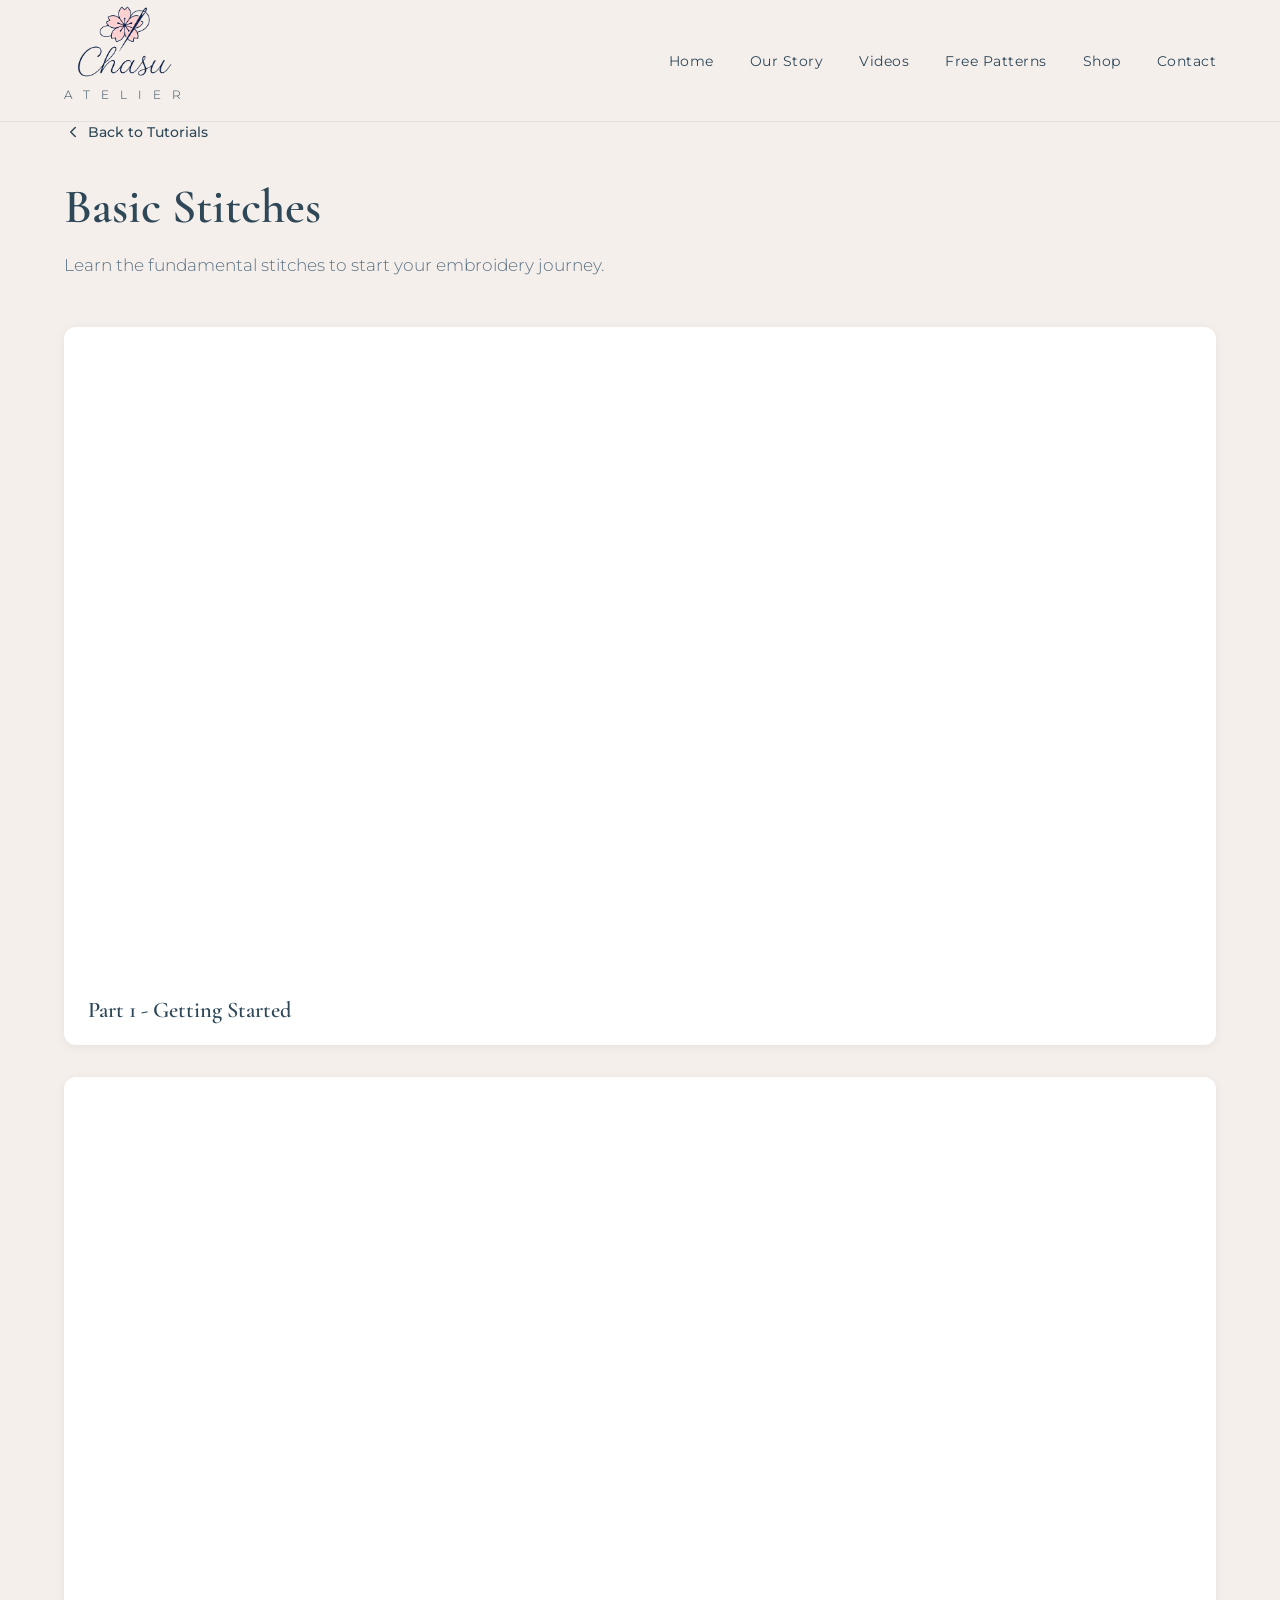
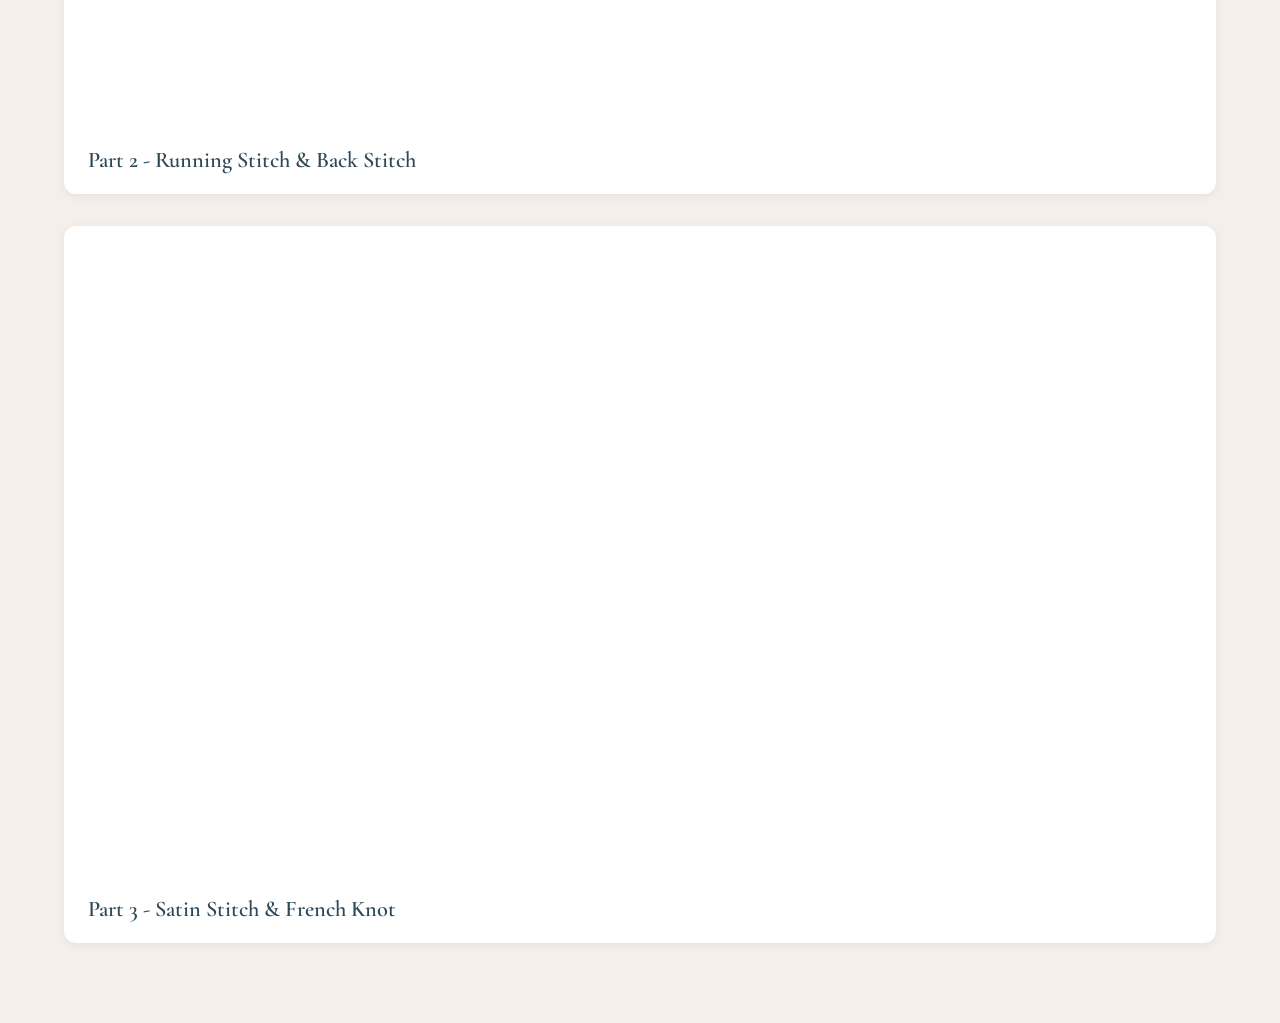
==== tutorials/basic-stitches.html @ eb090775 "Adding new images" ====
<!DOCTYPE html>
<html lang="en">
<head>
    <meta charset="UTF-8">
    <meta name="viewport" content="width=device-width, initial-scale=1.0">
    <title>Basic Stitches | Chasu Atelier</title>
    <link rel="preconnect" href="https://fonts.googleapis.com">
    <link rel="preconnect" href="https://fonts.gstatic.com" crossorigin>
    <link href="https://fonts.googleapis.com/css2?family=Cormorant+Garamond:ital,wght@0,400;0,600;1,400&family=Montserrat:wght@300;400;500;600&display=swap" rel="stylesheet">
    <link rel="stylesheet" href="../styles.css">
    <link rel="stylesheet" href="../tutorials.css">
</head>
<body>
    <!-- Header -->
    <header class="header">
        <div class="container">
            <a href="../index.html" class="logo">
                <img src="../assets/logo.png" alt="Chasu Atelier Logo" class="logo-img">
                <span class="logo-text">A T E L I E R</span>
            </a>
            <nav class="nav" aria-label="Main navigation">
                <button class="nav-toggle" aria-label="Open menu" aria-expanded="false">
                    <span class="hamburger"></span>
                </button>
                <ul class="nav-list">
                    <li><a href="../index.html#home">Home</a></li>
                    <li><a href="../index.html#story">Our Story</a></li>
                    <li><a href="../index.html#videos">Videos</a></li>
                    <li><a href="../index.html#patterns">Free Patterns</a></li>
                    <li><a href="../index.html#shop">Shop</a></li>
                    <li><a href="../index.html#contact">Contact</a></li>
                </ul>
            </nav>
        </div>
    </header>

    <!-- Tutorial Content -->
    <section class="tutorial-page">
        <div class="container">
            <a href="../index.html#videos" class="back-link">
                <svg xmlns="http://www.w3.org/2000/svg" width="18" height="18" viewBox="0 0 24 24" fill="none" stroke="currentColor" stroke-width="2" stroke-linecap="round" stroke-linejoin="round"><polyline points="15 18 9 12 15 6"/></svg>
                Back to Tutorials
            </a>
            <div class="tutorial-header">
                <h1>Basic Stitches</h1>
                <p>Learn the fundamental stitches to start your embroidery journey.</p>
            </div>
            <div class="tutorial-videos">
                <div class="tutorial-video-card">
                    <div class="video-wrapper">
                        <!-- Replace VIDEO_ID with your YouTube video ID -->
                        <iframe src="https://www.youtube.com/embed/VIDEO_ID_1" title="Basic Stitches - Part 1" frameborder="0" allow="accelerometer; autoplay; clipboard-write; encrypted-media; gyroscope; picture-in-picture" allowfullscreen></iframe>
                    </div>
                    <h3>Part 1 - Getting Started</h3>
                </div>
                <div class="tutorial-video-card">
                    <div class="video-wrapper">
                        <iframe src="https://www.youtube.com/embed/VIDEO_ID_2" title="Basic Stitches - Part 2" frameborder="0" allow="accelerometer; autoplay; clipboard-write; encrypted-media; gyroscope; picture-in-picture" allowfullscreen></iframe>
                    </div>
                    <h3>Part 2 - Running Stitch & Back Stitch</h3>
                </div>
                <div class="tutorial-video-card">
                    <div class="video-wrapper">
                        <iframe src="https://www.youtube.com/embed/VIDEO_ID_3" title="Basic Stitches - Part 3" frameborder="0" allow="accelerometer; autoplay; clipboard-write; encrypted-media; gyroscope; picture-in-picture" allowfullscreen></iframe>
                    </div>
                    <h3>Part 3 - Satin Stitch & French Knot</h3>
                </div>
            </div>
        </div>
    </section>

    <script src="../script.js"></script>
</body>
</html>
---- styles.css ----
/* ===== CSS Variables - Paleta Chasu Atelier ===== */
:root {
    --navy: #2F4858;
    --pale-pink: #FFE1E6;
    --azalea: #F7C9D4;
    --sky-blue: #C8D9E6;
    --beige: #F5EFEB;
    --white: #FFFFFF;
    --text-dark: #2F4858;
    --text-light: #5a7184;
    --font-heading: 'Cormorant Garamond', serif;
    --font-body: 'Montserrat', sans-serif;
    --shadow-sm: 0 2px 8px rgba(47, 72, 88, 0.08);
    --shadow-md: 0 4px 16px rgba(47, 72, 88, 0.12);
    --shadow-lg: 0 8px 32px rgba(47, 72, 88, 0.16);
    --radius: 12px;
    --transition: all 0.3s ease;
}

/* ===== Reset & Base ===== */
*,
*::before,
*::after {
    margin: 0;
    padding: 0;
    box-sizing: border-box;
}

html {
    scroll-behavior: smooth;
}

body {
    font-family: var(--font-body);
    font-weight: 300;
    color: var(--text-dark);
    background-color: var(--beige);
    line-height: 1.7;
    overflow-x: hidden;
}

img {
    max-width: 100%;
    height: auto;
    display: block;
}

a {
    text-decoration: none;
    color: inherit;
    transition: var(--transition);
}

ul {
    list-style: none;
}

.container {
    max-width: 1200px;
    margin: 0 auto;
    padding: 0 24px;
}

.sr-only {
    position: absolute;
    width: 1px;
    height: 1px;
    padding: 0;
    margin: -1px;
    overflow: hidden;
    clip: rect(0, 0, 0, 0);
    white-space: nowrap;
    border: 0;
}

/* ===== Typography ===== */
h1, h2, h3, h4 {
    font-family: var(--font-heading);
    font-weight: 600;
    color: var(--navy);
    line-height: 1.3;
}

h1 {
    font-size: clamp(2.5rem, 5vw, 4rem);
}

h2 {
    font-size: clamp(2rem, 4vw, 3rem);
}

h3 {
    font-size: 1.4rem;
}

h4 {
    font-size: 1.1rem;
    font-family: var(--font-body);
    font-weight: 500;
}

/* ===== Buttons ===== */
.btn {
    display: inline-flex;
    align-items: center;
    gap: 8px;
    padding: 14px 32px;
    border-radius: 50px;
    font-family: var(--font-body);
    font-size: 0.9rem;
    font-weight: 500;
    letter-spacing: 0.5px;
    cursor: pointer;
    transition: var(--transition);
    border: none;
}

.btn-primary {
    background-color: var(--navy);
    color: var(--white);
}

.btn-primary:hover {
    background-color: #1e3344;
    transform: translateY(-2px);
    box-shadow: var(--shadow-md);
}

.btn-secondary {
    background-color: transparent;
    color: var(--navy);
    border: 2px solid var(--navy);
}

.btn-secondary:hover {
    background-color: var(--navy);
    color: var(--white);
    transform: translateY(-2px);
}

.btn-download {
    background-color: var(--azalea);
    color: var(--navy);
    padding: 10px 24px;
    font-size: 0.85rem;
}

.btn-download:hover {
    background-color: var(--navy);
    color: var(--white);
    transform: translateY(-2px);
    box-shadow: var(--shadow-sm);
}

.btn-download svg {
    stroke: currentColor;
}

/* ===== Header ===== */
.header {
    position: fixed;
    top: 0;
    left: 0;
    right: 0;
    z-index: 1000;
    background-color: rgba(245, 239, 235, 0.95);
    backdrop-filter: blur(10px);
    border-bottom: 1px solid rgba(47, 72, 88, 0.08);
    padding: 16px 0;
}

.header .container {
    display: flex;
    align-items: center;
    justify-content: space-between;
}

.logo-img {
    height: 80px;
    width: auto;
    margin: -10px 0 -5px;
    object-fit: contain;
}

.logo {
    display: flex;
    flex-direction: column;
    align-items: center;
    text-decoration: none;
}

.logo-text {
    font-family: var(--font-body);
    font-size: 0.75rem;
    font-weight: 300;
    letter-spacing: 4px;
    color: var(--navy);
    margin-top: 4px;
}

.nav-list {
    display: flex;
    gap: 36px;
}

.nav-list a {
    font-size: 0.9rem;
    font-weight: 400;
    letter-spacing: 0.5px;
    color: var(--text-dark);
    position: relative;
}

.nav-list a::after {
    content: '';
    position: absolute;
    bottom: -4px;
    left: 0;
    width: 0;
    height: 2px;
    background-color: var(--azalea);
    transition: var(--transition);
}

.nav-list a:hover::after {
    width: 100%;
}

.nav-toggle {
    display: none;
    background: none;
    border: none;
    cursor: pointer;
    padding: 8px;
}

.hamburger,
.hamburger::before,
.hamburger::after {
    display: block;
    width: 24px;
    height: 2px;
    background-color: var(--navy);
    transition: var(--transition);
}

.hamburger {
    position: relative;
}

.hamburger::before,
.hamburger::after {
    content: '';
    position: absolute;
    left: 0;
}

.hamburger::before {
    top: -7px;
}

.hamburger::after {
    top: 7px;
}

/* ===== Hero ===== */
.hero {
    min-height: 100vh;
    display: flex;
    align-items: center;
    justify-content: center;
    text-align: center;
    padding: 120px 24px 80px;
    background: linear-gradient(135deg, var(--beige) 0%, var(--pale-pink) 50%, var(--sky-blue) 100%);
    position: relative;
    overflow: hidden;
}

.hero::before {
    content: '';
    position: absolute;
    top: -50%;
    right: -20%;
    width: 600px;
    height: 600px;
    border-radius: 50%;
    background: radial-gradient(circle, var(--azalea) 0%, transparent 70%);
    opacity: 0.4;
}

.hero::after {
    content: '';
    position: absolute;
    bottom: -30%;
    left: -10%;
    width: 400px;
    height: 400px;
    border-radius: 50%;
    background: radial-gradient(circle, var(--sky-blue) 0%, transparent 70%);
    opacity: 0.5;
}

.hero-content {
    position: relative;
    z-index: 1;
    max-width: 700px;
}

.hero-content h1 {
    margin-bottom: 24px;
}

.hero-content h1 em {
    font-style: italic;
    color: var(--navy);
    opacity: 0.8;
}

.hero-content p {
    font-size: 1.15rem;
    color: var(--text-light);
    margin-bottom: 40px;
    max-width: 550px;
    margin-left: auto;
    margin-right: auto;
}

.hero-buttons {
    display: flex;
    gap: 16px;
    justify-content: center;
    flex-wrap: wrap;
}

/* ===== Sections ===== */
.section {
    padding: 100px 0;
}

.section-header {
    text-align: center;
    margin-bottom: 60px;
}

.section-header p {
    color: var(--text-light);
    font-size: 1.05rem;
    margin-top: 12px;
}

/* ===== Gallery Carousel ===== */
.gallery-section {
    background-color: var(--beige);
}

.carousel {
    position: relative;
    display: flex;
    align-items: center;
    gap: 16px;
}

.carousel-track-container {
    overflow: hidden;
    border-radius: var(--radius);
    flex: 1;
}

.carousel-track {
    display: flex;
    transition: transform 0.5s ease;
}

.carousel-slide {
    min-width: 100%;
    padding: 0 8px;
}

.carousel-slide img {
    width: 100%;
    height: 550px;
    object-fit: cover;
    border-radius: var(--radius);
    box-shadow: var(--shadow-md);
}

.carousel-btn {
    background-color: var(--white);
    border: none;
    width: 48px;
    height: 48px;
    border-radius: 50%;
    display: flex;
    align-items: center;
    justify-content: center;
    cursor: pointer;
    box-shadow: var(--shadow-sm);
    transition: var(--transition);
    color: var(--navy);
    flex-shrink: 0;
}

.carousel-btn:hover {
    background-color: var(--navy);
    color: var(--white);
    transform: scale(1.1);
}

.carousel-dots {
    display: flex;
    justify-content: center;
    gap: 10px;
    margin-top: 24px;
}

.carousel-dot {
    width: 10px;
    height: 10px;
    border-radius: 50%;
    background-color: var(--sky-blue);
    border: none;
    cursor: pointer;
    transition: var(--transition);
}

.carousel-dot.active {
    background-color: var(--navy);
    transform: scale(1.3);
}

/* ===== Story Section ===== */
.story-section {
    background-color: var(--white);
}

.story-content {
    max-width: 700px;
    margin: 0 auto;
    text-align: center;
}

.story-text p {
    font-size: 1.1rem;
    line-height: 1.9;
    color: var(--text-light);
    margin-bottom: 20px;
}

.story-text p:last-child {
    margin-bottom: 0;
}

/* ===== Videos Section ===== */
.videos-section {
    background-color: var(--white);
}

.videos-grid {
    display: grid;
    grid-template-columns: repeat(auto-fit, minmax(320px, 1fr));
    gap: 32px;
}

.video-card {
    background-color: var(--beige);
    border-radius: var(--radius);
    overflow: hidden;
    transition: var(--transition);
}

.video-card:hover {
    transform: translateY(-4px);
    box-shadow: var(--shadow-lg);
}

.video-wrapper {
    position: relative;
    padding-bottom: 56.25%;
    height: 0;
    overflow: hidden;
}

.video-wrapper iframe {
    position: absolute;
    top: 0;
    left: 0;
    width: 100%;
    height: 100%;
}

.video-card h3 {
    padding: 20px 24px 8px;
}

.video-card p {
    padding: 0 24px 24px;
    color: var(--text-light);
    font-size: 0.9rem;
}

/* ===== Patterns Section ===== */
.patterns-section {
    background-color: var(--beige);
}

.patterns-grid {
    display: grid;
    grid-template-columns: repeat(auto-fit, minmax(300px, 1fr));
    gap: 32px;
}

.pattern-card {
    background-color: var(--white);
    border-radius: var(--radius);
    overflow: hidden;
    transition: var(--transition);
    box-shadow: var(--shadow-sm);
}

.pattern-card:hover {
    transform: translateY(-4px);
    box-shadow: var(--shadow-lg);
}

.pattern-image {
    background: linear-gradient(135deg, var(--pale-pink), var(--sky-blue));
    padding: 40px;
    display: flex;
    align-items: center;
    justify-content: center;
}

.pattern-placeholder {
    color: var(--navy);
    opacity: 0.6;
}

.pattern-info {
    padding: 24px;
}

.pattern-info h3 {
    margin-bottom: 8px;
}

.pattern-info p {
    color: var(--text-light);
    font-size: 0.9rem;
    margin-bottom: 12px;
}

.pattern-level {
    display: inline-block;
    font-size: 0.8rem;
    font-weight: 500;
    color: var(--navy);
    background-color: var(--sky-blue);
    padding: 4px 12px;
    border-radius: 20px;
    margin-bottom: 16px;
}

/* ===== Shop Section ===== */
.shop-section {
    background-color: var(--white);
}

.shop-coming-soon {
    text-align: center;
    padding: 60px 40px;
    background: linear-gradient(135deg, var(--pale-pink) 0%, var(--beige) 100%);
    border-radius: var(--radius);
    max-width: 600px;
    margin: 0 auto;
}

.shop-icon {
    color: var(--navy);
    opacity: 0.5;
    margin-bottom: 24px;
}

.shop-coming-soon h3 {
    font-size: 1.8rem;
    margin-bottom: 16px;
}

.shop-coming-soon p {
    color: var(--text-light);
    margin-bottom: 32px;
    max-width: 400px;
    margin-left: auto;
    margin-right: auto;
}

/* ===== Contact Section ===== */
.contact-section {
    background-color: var(--beige);
}

.contact-grid {
    display: grid;
    grid-template-columns: 1fr 1fr;
    gap: 60px;
    align-items: start;
    max-width: 900px;
    margin: 0 auto;
}

.contact-info {
    display: flex;
    flex-direction: column;
    gap: 20px;
}

.contact-item {
    display: flex;
    align-items: center;
    gap: 14px;
    color: var(--text-dark);
    font-size: 0.95rem;
}

.contact-item svg {
    flex-shrink: 0;
    color: var(--navy);
}

.contact-item a {
    color: var(--text-dark);
}

.contact-item a:hover {
    color: var(--navy);
    text-decoration: underline;
}

.newsletter-form h3 {
    margin-bottom: 16px;
}

.newsletter-form {
    max-width: 500px;
}

.form-group {
    display: flex;
    gap: 12px;
    flex-wrap: wrap;
}

.form-group input {
    flex: 1;
    min-width: 250px;
    padding: 14px 24px;
    border: 2px solid var(--sky-blue);
    border-radius: 50px;
    font-family: var(--font-body);
    font-size: 0.9rem;
    background-color: var(--white);
    color: var(--text-dark);
    transition: var(--transition);
}

.form-group input:focus {
    outline: none;
    border-color: var(--navy);
    box-shadow: 0 0 0 3px rgba(47, 72, 88, 0.1);
}

.form-group input::placeholder {
    color: var(--text-light);
    opacity: 0.7;
}

/* ===== Footer ===== */
.footer {
    background-color: var(--sky-blue);
    color: var(--navy);
    padding: 60px 0 24px;
}

.footer-content {
    display: grid;
    grid-template-columns: 1fr 1fr;
    gap: 48px;
    justify-items: center;
    margin-bottom: 48px;
}

.footer-logo {
    height: 80px;
    margin-bottom: 0;
    object-fit: contain;
}

.footer-logo-area {
    display: flex;
    flex-direction: column;
    align-items: center;
    text-align: center;
    margin-bottom: 40px;
}

.footer-logo-text {
    font-family: var(--font-body);
    font-size: 0.7rem;
    font-weight: 300;
    letter-spacing: 4px;
    color: var(--navy);
    margin-top: 8px;
    margin-bottom: 16px;
}

.footer-tagline {
    color: var(--navy);
    font-size: 0.95rem;
}

.footer-brand {
    text-align: center;
}

.footer-brand p {
    color: rgba(255, 255, 255, 0.85);
    font-size: 0.9rem;
}

.footer-links h4,
.footer-social h4 {
    color: var(--navy);
    margin-bottom: 16px;
}

.footer-links ul {
    display: flex;
    flex-direction: column;
    gap: 10px;
}

.footer-links a {
    color: var(--navy);
    font-size: 0.9rem;
}

.footer-links a:hover {
    color: var(--navy);
}

.social-links {
    display: flex;
    gap: 16px;
}

.social-links a {
    color: var(--navy);
    transition: var(--transition);
}

.social-links a:hover {
    color: var(--navy);
    transform: translateY(-2px);
}

.footer-bottom {
    border-top: 1px solid rgba(47, 72, 88, 0.15);
    padding-top: 24px;
    text-align: center;
}

.footer-bottom p {
    color: var(--navy);
    font-size: 0.85rem;
}

/* ===== Responsive ===== */
@media (max-width: 768px) {
    .nav-toggle {
        display: block;
    }

    .nav-list {
        position: fixed;
        top: 0;
        right: -100%;
        width: 280px;
        height: 100vh;
        background-color: var(--beige);
        flex-direction: column;
        padding: 80px 40px;
        gap: 24px;
        transition: var(--transition);
        box-shadow: var(--shadow-lg);
    }

    .nav-list.active {
        right: 0;
    }

    .nav-list a {
        font-size: 1.1rem;
    }

    .hero {
        min-height: 80vh;
        padding: 100px 24px 60px;
    }

    .hero-content h1 {
        font-size: 2.2rem;
    }

    .section {
        padding: 60px 0;
    }

    .videos-grid,
    .patterns-grid {
        grid-template-columns: 1fr;
    }

    .footer-content {
        grid-template-columns: 1fr;
        gap: 32px;
    }

    .contact-grid {
        grid-template-columns: 1fr;
        gap: 40px;
    }

    .form-group {
        flex-direction: column;
        align-items: stretch;
    }

    .form-group input {
        min-width: auto;
    }

    .form-group .btn {
        justify-content: center;
    }
}

@media (max-width: 480px) {
    .hero-buttons {
        flex-direction: column;
        align-items: center;
    }

    .btn {
        width: 100%;
        justify-content: center;
    }
}

/* ===== Animations ===== */
.animate-ready {
    opacity: 0;
    transform: translateY(30px);
    transition: opacity 0.6s ease, transform 0.6s ease;
}

.animate-in {
    opacity: 1;
    transform: translateY(0);
}

.video-card.animate-ready:nth-child(2) {
    transition-delay: 0.15s;
}

.video-card.animate-ready:nth-child(3) {
    transition-delay: 0.3s;
}

.pattern-card.animate-ready:nth-child(2) {
    transition-delay: 0.15s;
}

.pattern-card.animate-ready:nth-child(3) {
    transition-delay: 0.3s;
}
---- tutorials.css ----
/* ===== Tutorial Folders (Main Page) ===== */
.tutorials-grid {
    display: grid;
    grid-template-columns: repeat(auto-fit, minmax(320px, 1fr));
    gap: 32px;
}

.tutorial-folder {
    display: block;
    background-color: var(--beige);
    border-radius: var(--radius);
    overflow: hidden;
    transition: var(--transition);
    box-shadow: var(--shadow-sm);
    text-decoration: none;
    color: inherit;
}

.tutorial-folder:hover {
    transform: translateY(-6px);
    box-shadow: var(--shadow-lg);
}

.tutorial-cover {
    overflow: hidden;
}

.tutorial-cover img {
    width: 100%;
    height: 320px;
    object-fit: cover;
    transition: transform 0.4s ease;
}

.tutorial-folder:hover .tutorial-cover img {
    transform: scale(1.05);
}

.tutorial-folder-info {
    padding: 24px;
}

.tutorial-folder-info h3 {
    margin-bottom: 8px;
    color: var(--navy);
}

.tutorial-folder-info p {
    color: var(--text-light);
    font-size: 0.9rem;
}

/* ===== Tutorial Page (Individual) ===== */
.tutorial-page {
    padding: 120px 0 80px;
    min-height: 100vh;
    background-color: var(--beige);
}

.back-link {
    display: inline-flex;
    align-items: center;
    gap: 6px;
    color: var(--navy);
    font-size: 0.9rem;
    font-weight: 500;
    margin-bottom: 32px;
    transition: var(--transition);
}

.back-link:hover {
    opacity: 0.7;
}

.tutorial-header {
    margin-bottom: 48px;
}

.tutorial-header h1 {
    font-family: var(--font-heading);
    font-size: clamp(2rem, 4vw, 3rem);
    color: var(--navy);
    margin-bottom: 12px;
}

.tutorial-header p {
    color: var(--text-light);
    font-size: 1.05rem;
}

.tutorial-videos {
    display: grid;
    gap: 32px;
}

.tutorial-video-card {
    background-color: var(--white);
    border-radius: var(--radius);
    overflow: hidden;
    box-shadow: var(--shadow-sm);
}

.tutorial-video-card .video-wrapper {
    position: relative;
    padding-bottom: 56.25%;
    height: 0;
    overflow: hidden;
}

.tutorial-video-card .video-wrapper iframe {
    position: absolute;
    top: 0;
    left: 0;
    width: 100%;
    height: 100%;
}

.tutorial-video-card h3 {
    padding: 20px 24px;
    font-family: var(--font-heading);
    color: var(--navy);
}

/* ===== Responsive ===== */
@media (max-width: 768px) {
    .tutorials-grid {
        grid-template-columns: 1fr;
    }

    .tutorial-cover img {
        height: 220px;
    }
}
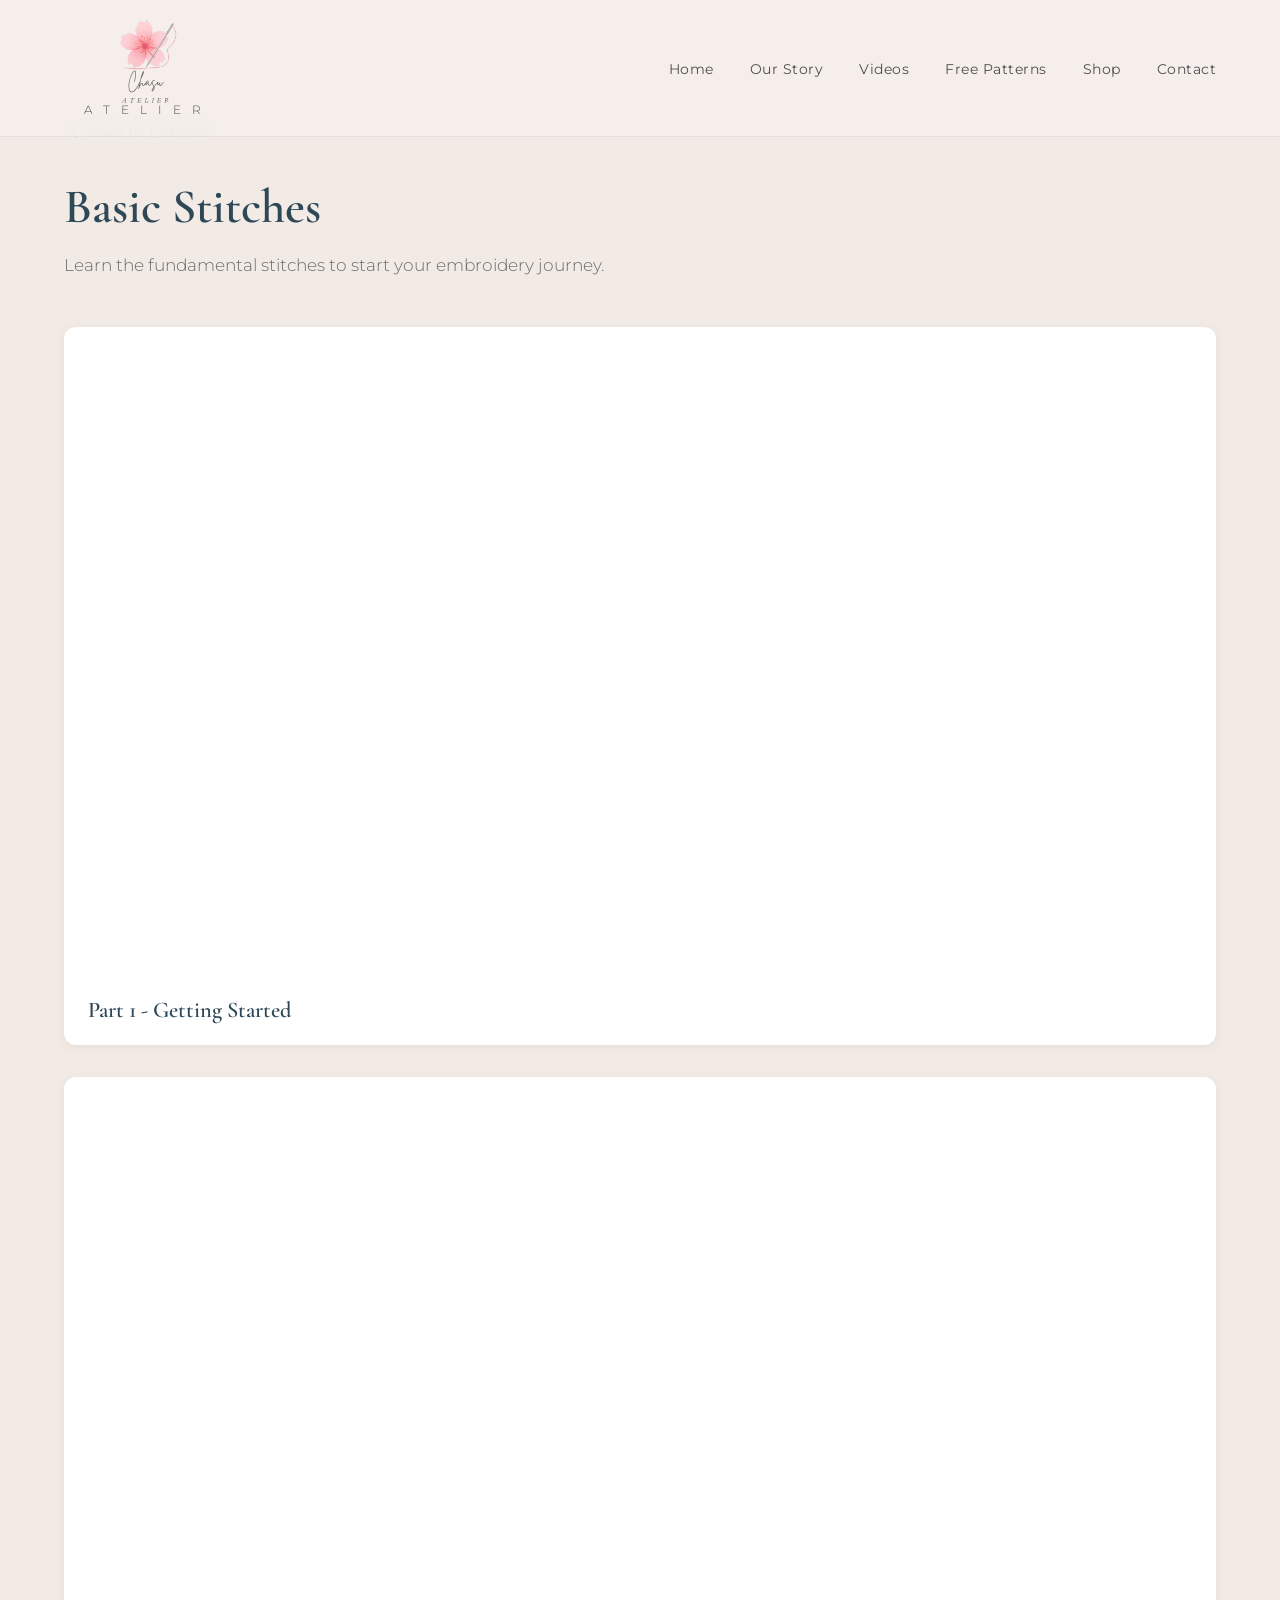
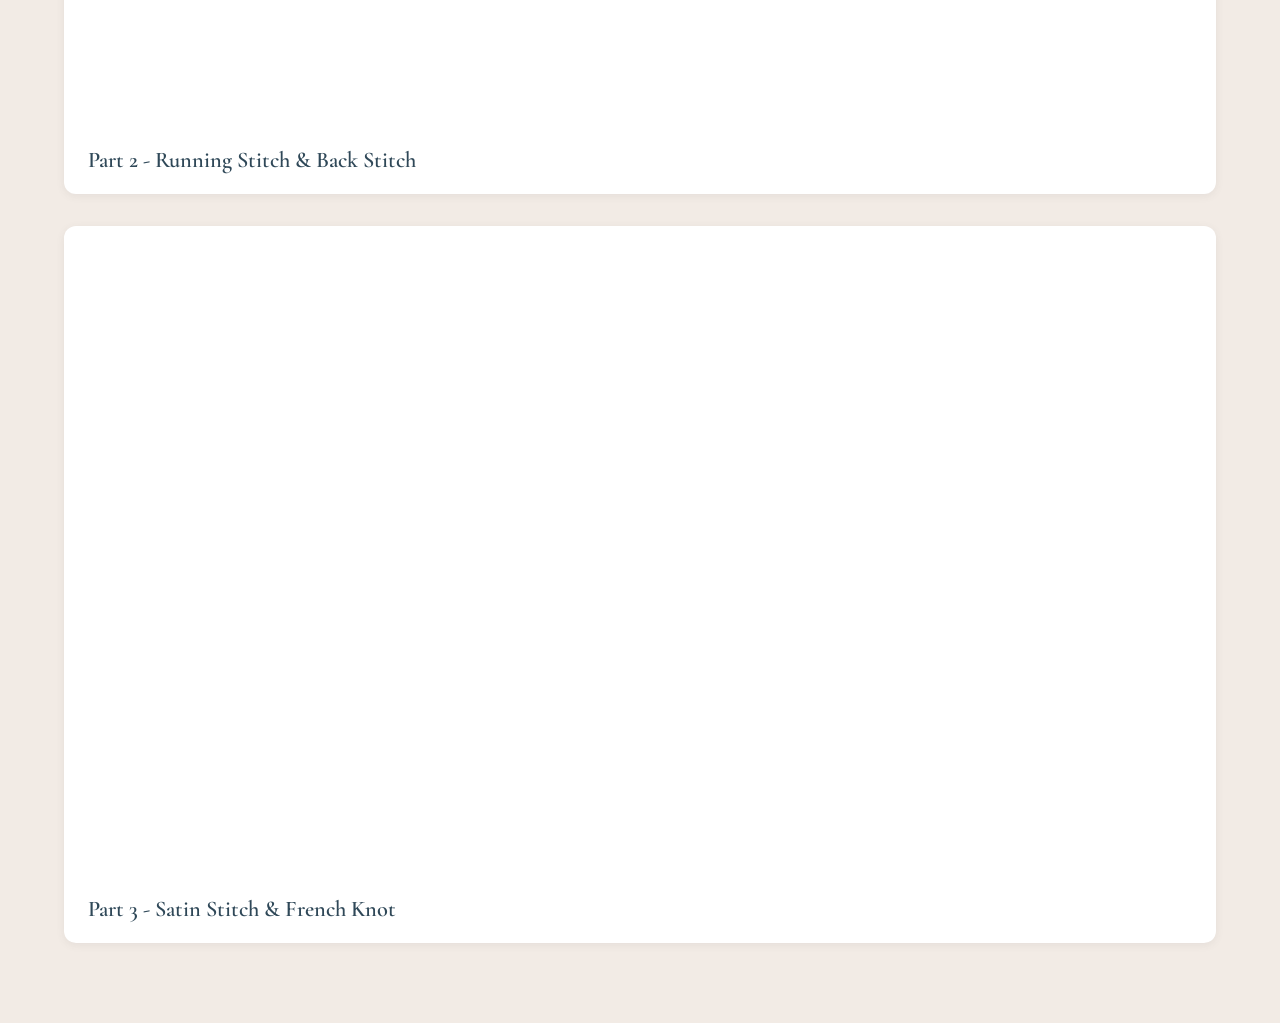
==== commit 8952bddd: "New design system: split hero, Playfair/Caveat fonts, updated color palette" ====
--- a/tutorials/basic-stitches.html
+++ b/tutorials/basic-stitches.html
@@ -15,7 +15,7 @@
     <header class="header">
         <div class="container">
             <a href="../index.html" class="logo">
-                <img src="../assets/logo.png" alt="Chasu Atelier Logo" class="logo-img">
+                <img src="../assets/logo.svg" alt="Chasu Atelier Logo" class="logo-img">
                 <span class="logo-text">A T E L I E R</span>
             </a>
             <nav class="nav" aria-label="Main navigation">
--- a/styles.css
+++ b/styles.css
@@ -1,18 +1,20 @@
 /* ===== CSS Variables - Paleta Chasu Atelier ===== */
 :root {
+    --lavender: #D8C8D9;
+    --peach: #F2C5B4;
+    --beige: #F2EBE5;
+    --sage: #C5D1C5;
+    --butter: #FDF0D5;
+    --charcoal: #4F4F4F;
     --navy: #2F4858;
-    --pale-pink: #FFE1E6;
-    --azalea: #F7C9D4;
-    --sky-blue: #C8D9E6;
-    --beige: #F5EFEB;
     --white: #FFFFFF;
-    --text-dark: #2F4858;
-    --text-light: #5a7184;
+    --text-dark: #4F4F4F;
+    --text-light: #6b6b6b;
     --font-heading: 'Cormorant Garamond', serif;
     --font-body: 'Montserrat', sans-serif;
-    --shadow-sm: 0 2px 8px rgba(47, 72, 88, 0.08);
-    --shadow-md: 0 4px 16px rgba(47, 72, 88, 0.12);
-    --shadow-lg: 0 8px 32px rgba(47, 72, 88, 0.16);
+    --shadow-sm: 0 2px 8px rgba(79, 79, 79, 0.08);
+    --shadow-md: 0 4px 16px rgba(79, 79, 79, 0.12);
+    --shadow-lg: 0 8px 32px rgba(79, 79, 79, 0.16);
     --radius: 12px;
     --transition: all 0.3s ease;
 }
@@ -77,7 +79,7 @@
 h1, h2, h3, h4 {
     font-family: var(--font-heading);
     font-weight: 600;
-    color: var(--navy);
+    color: var(--charcoal);
     line-height: 1.3;
 }
 
@@ -116,37 +118,37 @@
 }
 
 .btn-primary {
-    background-color: var(--navy);
+    background-color: var(--charcoal);
     color: var(--white);
 }
 
 .btn-primary:hover {
-    background-color: #1e3344;
+    background-color: #3a3a3a;
     transform: translateY(-2px);
     box-shadow: var(--shadow-md);
 }
 
 .btn-secondary {
     background-color: transparent;
-    color: var(--navy);
-    border: 2px solid var(--navy);
+    color: var(--charcoal);
+    border: 2px solid var(--charcoal);
 }
 
 .btn-secondary:hover {
-    background-color: var(--navy);
+    background-color: var(--charcoal);
     color: var(--white);
     transform: translateY(-2px);
 }
 
 .btn-download {
-    background-color: var(--azalea);
-    color: var(--navy);
+    background-color: var(--peach);
+    color: var(--charcoal);
     padding: 10px 24px;
     font-size: 0.85rem;
 }
 
 .btn-download:hover {
-    background-color: var(--navy);
+    background-color: var(--charcoal);
     color: var(--white);
     transform: translateY(-2px);
     box-shadow: var(--shadow-sm);
@@ -176,9 +178,9 @@
 }
 
 .logo-img {
-    height: 80px;
+    height: 160px;
     width: auto;
-    margin: -10px 0 -5px;
+    margin: -40px 0 -40px;
     object-fit: contain;
 }
 
@@ -194,7 +196,7 @@
     font-size: 0.75rem;
     font-weight: 300;
     letter-spacing: 4px;
-    color: var(--navy);
+    color: var(--charcoal);
     margin-top: 4px;
 }
 
@@ -218,7 +220,7 @@
     left: 0;
     width: 0;
     height: 2px;
-    background-color: var(--azalea);
+    background-color: var(--peach);
     transition: var(--transition);
 }
 
@@ -271,9 +273,34 @@
     justify-content: center;
     text-align: center;
     padding: 120px 24px 80px;
-    background: linear-gradient(135deg, var(--beige) 0%, var(--pale-pink) 50%, var(--sky-blue) 100%);
+    background: linear-gradient(135deg, var(--beige) 0%, var(--peach) 50%, var(--lavender) 100%);
     position: relative;
     overflow: hidden;
+}
+
+.hero::before {
+    display: none;
+}
+
+.hero-bg-image {
+    position: absolute;
+    top: 0;
+    left: 0;
+    width: 100%;
+    height: 100%;
+    object-fit: cover;
+    opacity: 0.2;
+    z-index: 0;
+    pointer-events: none;
+}
+
+.hero-decoration {
+    display: none;
+}
+
+.hero-decoration-left,
+.hero-decoration-right {
+    display: none;
 }
 
 .hero::before {
@@ -289,15 +316,7 @@
 }
 
 .hero::after {
-    content: '';
-    position: absolute;
-    bottom: -30%;
-    left: -10%;
-    width: 400px;
-    height: 400px;
-    border-radius: 50%;
-    background: radial-gradient(circle, var(--sky-blue) 0%, transparent 70%);
-    opacity: 0.5;
+    display: none;
 }
 
 .hero-content {
@@ -417,14 +436,14 @@
     width: 10px;
     height: 10px;
     border-radius: 50%;
-    background-color: var(--sky-blue);
+    background-color: var(--sage);
     border: none;
     cursor: pointer;
     transition: var(--transition);
 }
 
 .carousel-dot.active {
-    background-color: var(--navy);
+    background-color: var(--charcoal);
     transform: scale(1.3);
 }
 
@@ -523,11 +542,18 @@
 }
 
 .pattern-image {
-    background: linear-gradient(135deg, var(--pale-pink), var(--sky-blue));
-    padding: 40px;
+    background: linear-gradient(135deg, var(--peach), var(--lavender));
+    padding: 0;
     display: flex;
     align-items: center;
     justify-content: center;
+    overflow: hidden;
+}
+
+.pattern-image img {
+    width: 100%;
+    height: 250px;
+    object-fit: cover;
 }
 
 .pattern-placeholder {
@@ -553,8 +579,8 @@
     display: inline-block;
     font-size: 0.8rem;
     font-weight: 500;
-    color: var(--navy);
-    background-color: var(--sky-blue);
+    color: var(--charcoal);
+    background-color: var(--sage);
     padding: 4px 12px;
     border-radius: 20px;
     margin-bottom: 16px;
@@ -565,32 +591,46 @@
     background-color: var(--white);
 }
 
-.shop-coming-soon {
+.shop-grid {
+    display: grid;
+    grid-template-columns: repeat(auto-fit, minmax(300px, 1fr));
+    gap: 32px;
+    max-width: 500px;
+    margin: 0 auto;
+}
+
+.shop-card {
+    background-color: var(--beige);
+    border-radius: var(--radius);
+    overflow: hidden;
+    box-shadow: var(--shadow-sm);
+    transition: var(--transition);
+}
+
+.shop-card:hover {
+    transform: translateY(-4px);
+    box-shadow: var(--shadow-lg);
+}
+
+.shop-card-image img {
+    width: 100%;
+    height: 300px;
+    object-fit: cover;
+}
+
+.shop-card-info {
+    padding: 24px;
     text-align: center;
-    padding: 60px 40px;
-    background: linear-gradient(135deg, var(--pale-pink) 0%, var(--beige) 100%);
-    border-radius: var(--radius);
-    max-width: 600px;
-    margin: 0 auto;
-}
-
-.shop-icon {
-    color: var(--navy);
-    opacity: 0.5;
-    margin-bottom: 24px;
-}
-
-.shop-coming-soon h3 {
-    font-size: 1.8rem;
-    margin-bottom: 16px;
-}
-
-.shop-coming-soon p {
+}
+
+.shop-card-info h3 {
+    margin-bottom: 12px;
+}
+
+.shop-card-info p {
     color: var(--text-light);
-    margin-bottom: 32px;
-    max-width: 400px;
-    margin-left: auto;
-    margin-right: auto;
+    font-size: 0.9rem;
+    margin-bottom: 20px;
 }
 
 /* ===== Contact Section ===== */
@@ -653,7 +693,7 @@
     flex: 1;
     min-width: 250px;
     padding: 14px 24px;
-    border: 2px solid var(--sky-blue);
+    border: 2px solid var(--sage);
     border-radius: 50px;
     font-family: var(--font-body);
     font-size: 0.9rem;
@@ -675,8 +715,8 @@
 
 /* ===== Footer ===== */
 .footer {
-    background-color: var(--sky-blue);
-    color: var(--navy);
+    background-color: var(--sage);
+    color: var(--charcoal);
     padding: 60px 0 24px;
 }
 
@@ -689,7 +729,7 @@
 }
 
 .footer-logo {
-    height: 80px;
+    height: 160px;
     margin-bottom: 0;
     object-fit: contain;
 }
@@ -707,13 +747,13 @@
     font-size: 0.7rem;
     font-weight: 300;
     letter-spacing: 4px;
-    color: var(--navy);
+    color: var(--charcoal);
     margin-top: 8px;
     margin-bottom: 16px;
 }
 
 .footer-tagline {
-    color: var(--navy);
+    color: var(--charcoal);
     font-size: 0.95rem;
 }
 
@@ -728,7 +768,7 @@
 
 .footer-links h4,
 .footer-social h4 {
-    color: var(--navy);
+    color: var(--charcoal);
     margin-bottom: 16px;
 }
 
@@ -739,12 +779,12 @@
 }
 
 .footer-links a {
-    color: var(--navy);
+    color: var(--charcoal);
     font-size: 0.9rem;
 }
 
 .footer-links a:hover {
-    color: var(--navy);
+    color: #2F4858;
 }
 
 .social-links {
@@ -753,23 +793,23 @@
 }
 
 .social-links a {
-    color: var(--navy);
+    color: var(--charcoal);
     transition: var(--transition);
 }
 
 .social-links a:hover {
-    color: var(--navy);
+    color: #2F4858;
     transform: translateY(-2px);
 }
 
 .footer-bottom {
-    border-top: 1px solid rgba(47, 72, 88, 0.15);
+    border-top: 1px solid rgba(79, 79, 79, 0.15);
     padding-top: 24px;
     text-align: center;
 }
 
 .footer-bottom p {
-    color: var(--navy);
+    color: var(--charcoal);
     font-size: 0.85rem;
 }
 
@@ -819,6 +859,20 @@
         grid-template-columns: 1fr;
     }
 
+    .carousel-slide img {
+        height: auto;
+        aspect-ratio: 3/4;
+    }
+
+    .carousel-btn {
+        width: 36px;
+        height: 36px;
+    }
+
+    .hero-decoration {
+        display: none;
+    }
+
     .footer-content {
         grid-template-columns: 1fr;
         gap: 32px;
--- a/tutorials.css
+++ b/tutorials.css
@@ -121,6 +121,43 @@
     color: var(--navy);
 }
 
+/* Tutorial Help CTA */
+.tutorial-help {
+    margin-top: 60px;
+    padding: 48px 40px;
+    background: linear-gradient(135deg, var(--pale-pink) 0%, var(--beige) 100%);
+    border-radius: 12px;
+    text-align: center;
+    box-shadow: 0 4px 16px rgba(47, 72, 88, 0.08);
+}
+
+.tutorial-help h3 {
+    font-family: 'Cormorant Garamond', serif;
+    font-size: 1.8rem;
+    margin-bottom: 16px;
+    color: #2F4858;
+}
+
+.tutorial-help p {
+    color: #5a7184;
+    max-width: 550px;
+    margin: 0 auto 32px;
+    font-size: 1rem;
+    line-height: 1.7;
+}
+
+.tutorial-help-buttons {
+    display: flex;
+    gap: 16px;
+    justify-content: center;
+    flex-wrap: wrap;
+}
+
+.tutorial-help-buttons .btn {
+    padding: 14px 28px;
+    font-size: 0.9rem;
+}
+
 /* ===== Responsive ===== */
 @media (max-width: 768px) {
     .tutorials-grid {
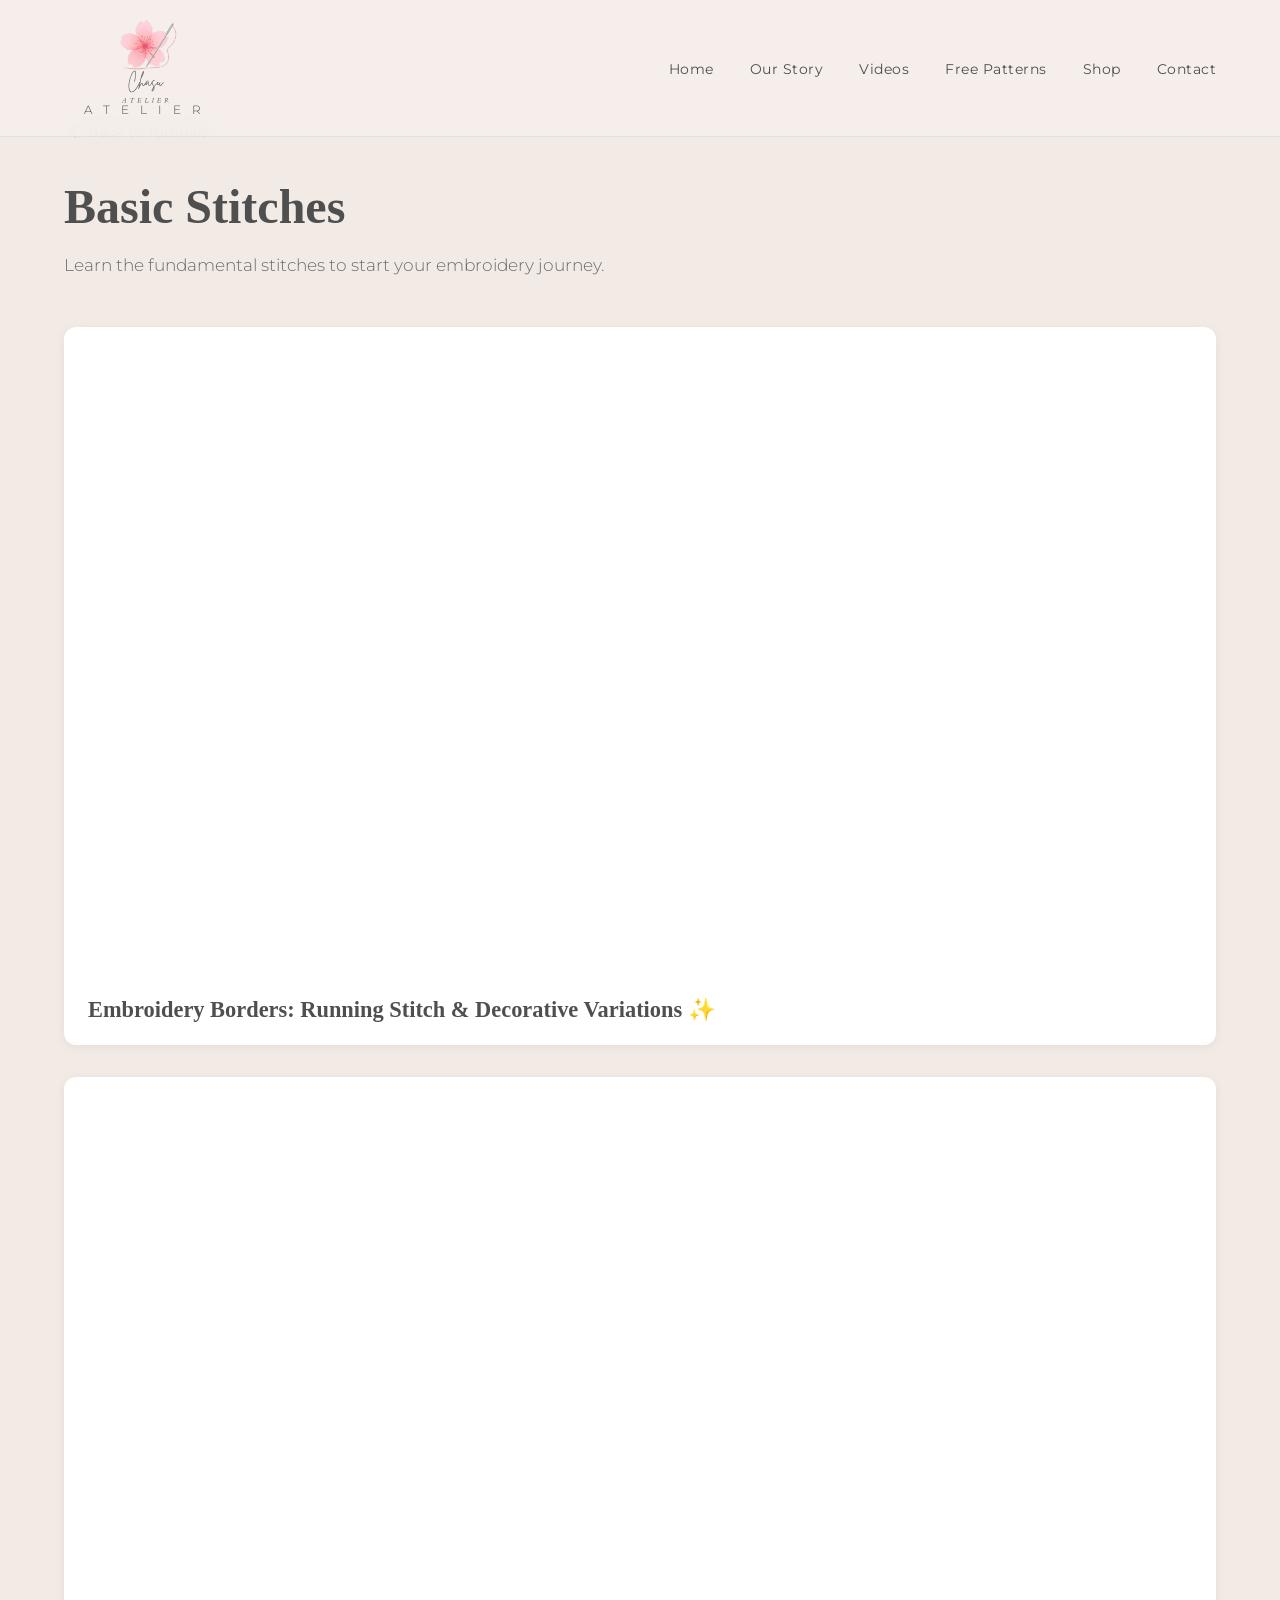
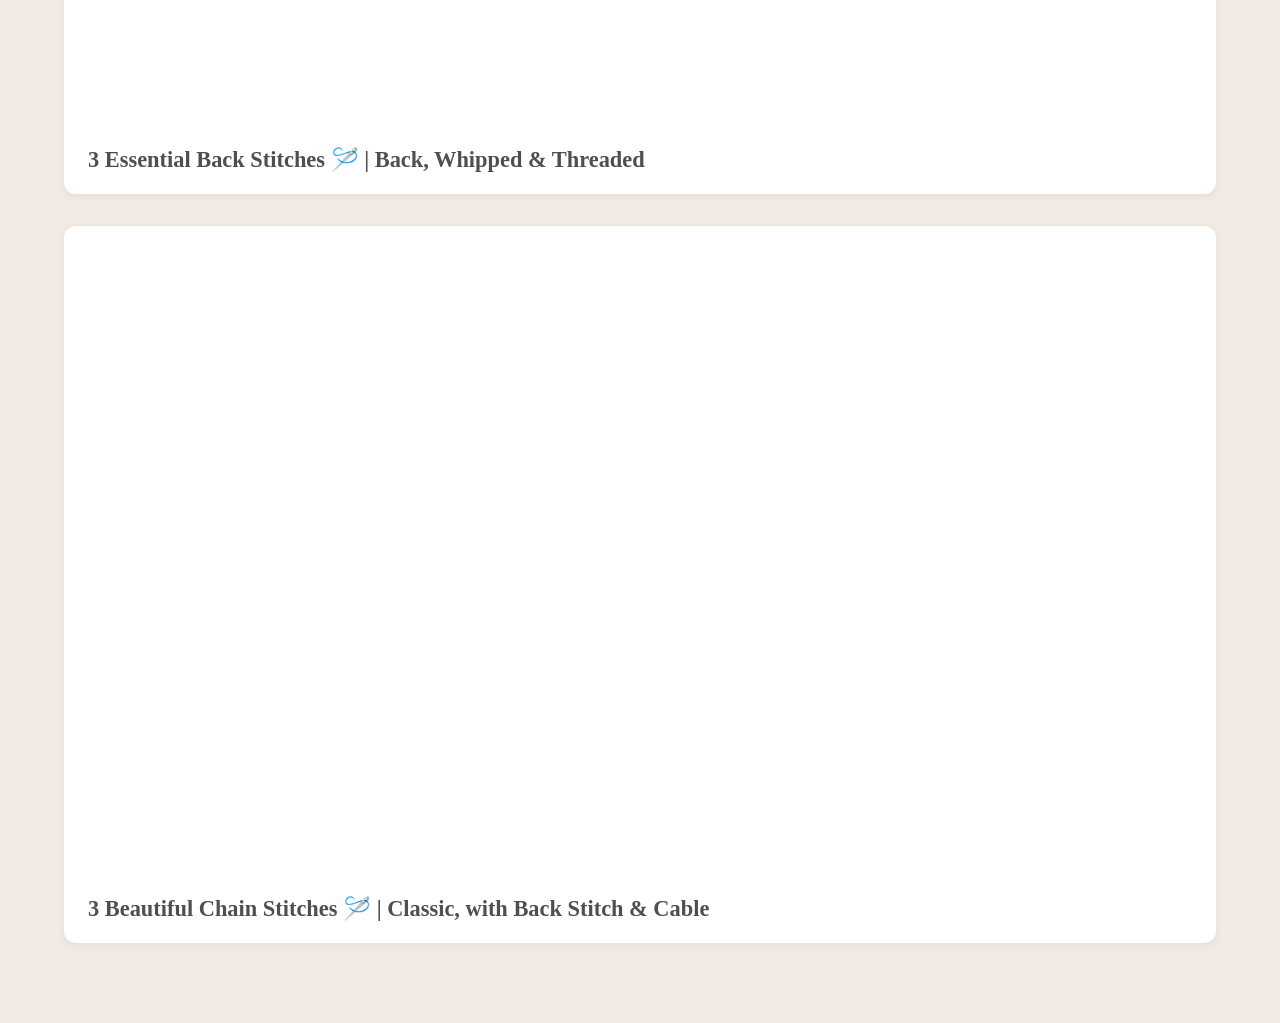
==== commit f05e0870: "Add Basic Stitches tutorial videos" ====
--- a/tutorials/basic-stitches.html
+++ b/tutorials/basic-stitches.html
@@ -48,22 +48,21 @@
             <div class="tutorial-videos">
                 <div class="tutorial-video-card">
                     <div class="video-wrapper">
-                        <!-- Replace VIDEO_ID with your YouTube video ID -->
-                        <iframe src="https://www.youtube.com/embed/VIDEO_ID_1" title="Basic Stitches - Part 1" frameborder="0" allow="accelerometer; autoplay; clipboard-write; encrypted-media; gyroscope; picture-in-picture" allowfullscreen></iframe>
+                        <iframe src="https://www.youtube.com/embed/EeNv3GicZfE" title="Running Stitch & Decorative Variations" frameborder="0" allow="accelerometer; autoplay; clipboard-write; encrypted-media; gyroscope; picture-in-picture" allowfullscreen></iframe>
                     </div>
-                    <h3>Part 1 - Getting Started</h3>
+                    <h3>Embroidery Borders: Running Stitch & Decorative Variations ✨</h3>
                 </div>
                 <div class="tutorial-video-card">
                     <div class="video-wrapper">
-                        <iframe src="https://www.youtube.com/embed/VIDEO_ID_2" title="Basic Stitches - Part 2" frameborder="0" allow="accelerometer; autoplay; clipboard-write; encrypted-media; gyroscope; picture-in-picture" allowfullscreen></iframe>
+                        <iframe src="https://www.youtube.com/embed/KfRSzYfeXiQ" title="3 Essential Back Stitches" frameborder="0" allow="accelerometer; autoplay; clipboard-write; encrypted-media; gyroscope; picture-in-picture" allowfullscreen></iframe>
                     </div>
-                    <h3>Part 2 - Running Stitch & Back Stitch</h3>
+                    <h3>3 Essential Back Stitches 🪡 | Back, Whipped & Threaded</h3>
                 </div>
                 <div class="tutorial-video-card">
                     <div class="video-wrapper">
-                        <iframe src="https://www.youtube.com/embed/VIDEO_ID_3" title="Basic Stitches - Part 3" frameborder="0" allow="accelerometer; autoplay; clipboard-write; encrypted-media; gyroscope; picture-in-picture" allowfullscreen></iframe>
+                        <iframe src="https://www.youtube.com/embed/umKB5hB3xus" title="3 Beautiful Chain Stitches" frameborder="0" allow="accelerometer; autoplay; clipboard-write; encrypted-media; gyroscope; picture-in-picture" allowfullscreen></iframe>
                     </div>
-                    <h3>Part 3 - Satin Stitch & French Knot</h3>
+                    <h3>3 Beautiful Chain Stitches 🪡 | Classic, with Back Stitch & Cable</h3>
                 </div>
             </div>
         </div>
--- a/styles.css
+++ b/styles.css
@@ -1,17 +1,16 @@
 /* ===== CSS Variables - Paleta Chasu Atelier ===== */
 :root {
+    --rosa-suave: #F6C6D3;
     --lavender: #D8C8D9;
-    --peach: #F2C5B4;
     --beige: #F2EBE5;
-    --sage: #C5D1C5;
-    --butter: #FDF0D5;
+    --fucsia: #E56B9A;
     --charcoal: #4F4F4F;
-    --navy: #2F4858;
     --white: #FFFFFF;
     --text-dark: #4F4F4F;
     --text-light: #6b6b6b;
-    --font-heading: 'Cormorant Garamond', serif;
+    --font-heading: 'Playfair Display', serif;
     --font-body: 'Montserrat', sans-serif;
+    --font-accent: 'Caveat', cursive;
     --shadow-sm: 0 2px 8px rgba(79, 79, 79, 0.08);
     --shadow-md: 0 4px 16px rgba(79, 79, 79, 0.12);
     --shadow-lg: 0 8px 32px rgba(79, 79, 79, 0.16);
@@ -118,12 +117,12 @@
 }
 
 .btn-primary {
-    background-color: var(--charcoal);
+    background-color: var(--fucsia);
     color: var(--white);
 }
 
 .btn-primary:hover {
-    background-color: #3a3a3a;
+    background-color: #d15a87;
     transform: translateY(-2px);
     box-shadow: var(--shadow-md);
 }
@@ -141,14 +140,14 @@
 }
 
 .btn-download {
-    background-color: var(--peach);
+    background-color: var(--rosa-suave);
     color: var(--charcoal);
     padding: 10px 24px;
     font-size: 0.85rem;
 }
 
 .btn-download:hover {
-    background-color: var(--charcoal);
+    background-color: var(--fucsia);
     color: var(--white);
     transform: translateY(-2px);
     box-shadow: var(--shadow-sm);
@@ -220,7 +219,7 @@
     left: 0;
     width: 0;
     height: 2px;
-    background-color: var(--peach);
+    background-color: var(--rosa-suave);
     transition: var(--transition);
 }
 
@@ -242,7 +241,7 @@
     display: block;
     width: 24px;
     height: 2px;
-    background-color: var(--navy);
+    background-color: var(--charcoal);
     transition: var(--transition);
 }
 
@@ -273,13 +272,9 @@
     justify-content: center;
     text-align: center;
     padding: 120px 24px 80px;
-    background: linear-gradient(135deg, var(--beige) 0%, var(--peach) 50%, var(--lavender) 100%);
+    background: linear-gradient(135deg, var(--beige) 0%, var(--rosa-suave) 50%, var(--lavender) 100%);
     position: relative;
     overflow: hidden;
-}
-
-.hero::before {
-    display: none;
 }
 
 .hero-bg-image {
@@ -294,31 +289,6 @@
     pointer-events: none;
 }
 
-.hero-decoration {
-    display: none;
-}
-
-.hero-decoration-left,
-.hero-decoration-right {
-    display: none;
-}
-
-.hero::before {
-    content: '';
-    position: absolute;
-    top: -50%;
-    right: -20%;
-    width: 600px;
-    height: 600px;
-    border-radius: 50%;
-    background: radial-gradient(circle, var(--azalea) 0%, transparent 70%);
-    opacity: 0.4;
-}
-
-.hero::after {
-    display: none;
-}
-
 .hero-content {
     position: relative;
     z-index: 1;
@@ -327,21 +297,23 @@
 
 .hero-content h1 {
     margin-bottom: 24px;
-}
-
-.hero-content h1 em {
-    font-style: italic;
-    color: var(--navy);
-    opacity: 0.8;
+    font-size: clamp(2.5rem, 5vw, 4rem);
+}
+
+.hero-content h1 .texto-decorativo {
+    color: var(--fucsia);
+    font-style: normal;
 }
 
 .hero-content p {
-    font-size: 1.15rem;
-    color: var(--text-light);
+    font-size: 1.1rem;
+    font-weight: 500;
+    color: var(--text-dark);
     margin-bottom: 40px;
     max-width: 550px;
     margin-left: auto;
     margin-right: auto;
+    line-height: 1.8;
 }
 
 .hero-buttons {
@@ -349,6 +321,29 @@
     gap: 16px;
     justify-content: center;
     flex-wrap: wrap;
+}
+
+.btn-ghost {
+    display: inline-flex;
+    align-items: center;
+    gap: 8px;
+    padding: 14px 32px;
+    border-radius: 50px;
+    font-family: var(--font-body);
+    font-size: 0.9rem;
+    font-weight: 500;
+    letter-spacing: 0.5px;
+    cursor: pointer;
+    transition: var(--transition);
+    border: 1.5px solid var(--charcoal);
+    background: transparent;
+    color: var(--charcoal);
+}
+
+.btn-ghost:hover {
+    background-color: var(--charcoal);
+    color: var(--white);
+    transform: translateY(-2px);
 }
 
 /* ===== Sections ===== */
@@ -415,12 +410,12 @@
     cursor: pointer;
     box-shadow: var(--shadow-sm);
     transition: var(--transition);
-    color: var(--navy);
+    color: var(--charcoal);
     flex-shrink: 0;
 }
 
 .carousel-btn:hover {
-    background-color: var(--navy);
+    background-color: var(--charcoal);
     color: var(--white);
     transform: scale(1.1);
 }
@@ -436,7 +431,7 @@
     width: 10px;
     height: 10px;
     border-radius: 50%;
-    background-color: var(--sage);
+    background-color: var(--lavender);
     border: none;
     cursor: pointer;
     transition: var(--transition);
@@ -542,7 +537,7 @@
 }
 
 .pattern-image {
-    background: linear-gradient(135deg, var(--peach), var(--lavender));
+    background: linear-gradient(135deg, var(--rosa-suave), var(--lavender));
     padding: 0;
     display: flex;
     align-items: center;
@@ -557,7 +552,7 @@
 }
 
 .pattern-placeholder {
-    color: var(--navy);
+    color: var(--charcoal);
     opacity: 0.6;
 }
 
@@ -580,7 +575,7 @@
     font-size: 0.8rem;
     font-weight: 500;
     color: var(--charcoal);
-    background-color: var(--sage);
+    background-color: var(--lavender);
     padding: 4px 12px;
     border-radius: 20px;
     margin-bottom: 16px;
@@ -663,7 +658,7 @@
 
 .contact-item svg {
     flex-shrink: 0;
-    color: var(--navy);
+    color: var(--charcoal);
 }
 
 .contact-item a {
@@ -671,7 +666,7 @@
 }
 
 .contact-item a:hover {
-    color: var(--navy);
+    color: var(--charcoal);
     text-decoration: underline;
 }
 
@@ -693,7 +688,7 @@
     flex: 1;
     min-width: 250px;
     padding: 14px 24px;
-    border: 2px solid var(--sage);
+    border: 2px solid var(--lavender);
     border-radius: 50px;
     font-family: var(--font-body);
     font-size: 0.9rem;
@@ -704,7 +699,7 @@
 
 .form-group input:focus {
     outline: none;
-    border-color: var(--navy);
+    border-color: var(--charcoal);
     box-shadow: 0 0 0 3px rgba(47, 72, 88, 0.1);
 }
 
@@ -715,7 +710,7 @@
 
 /* ===== Footer ===== */
 .footer {
-    background-color: var(--sage);
+    background-color: var(--lavender);
     color: var(--charcoal);
     padding: 60px 0 24px;
 }
@@ -729,7 +724,7 @@
 }
 
 .footer-logo {
-    height: 160px;
+    height: 200px;
     margin-bottom: 0;
     object-fit: contain;
 }
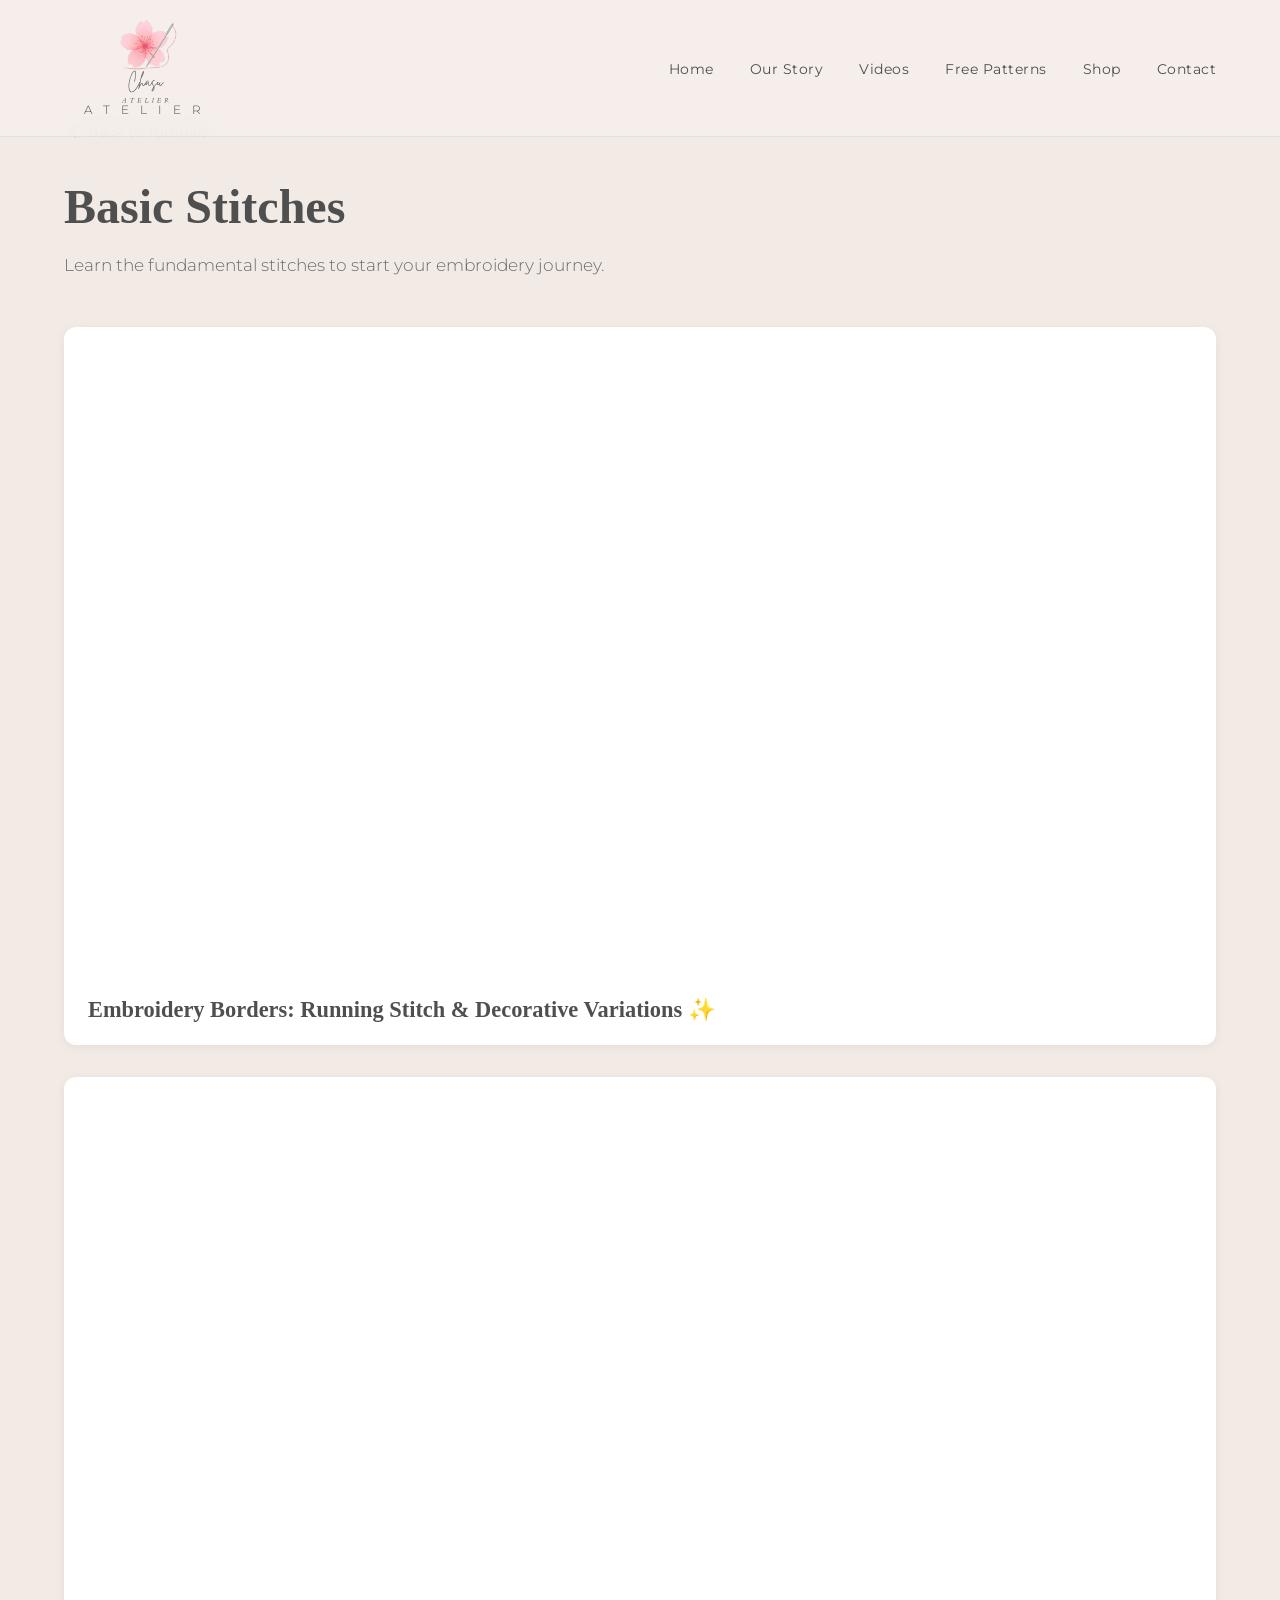
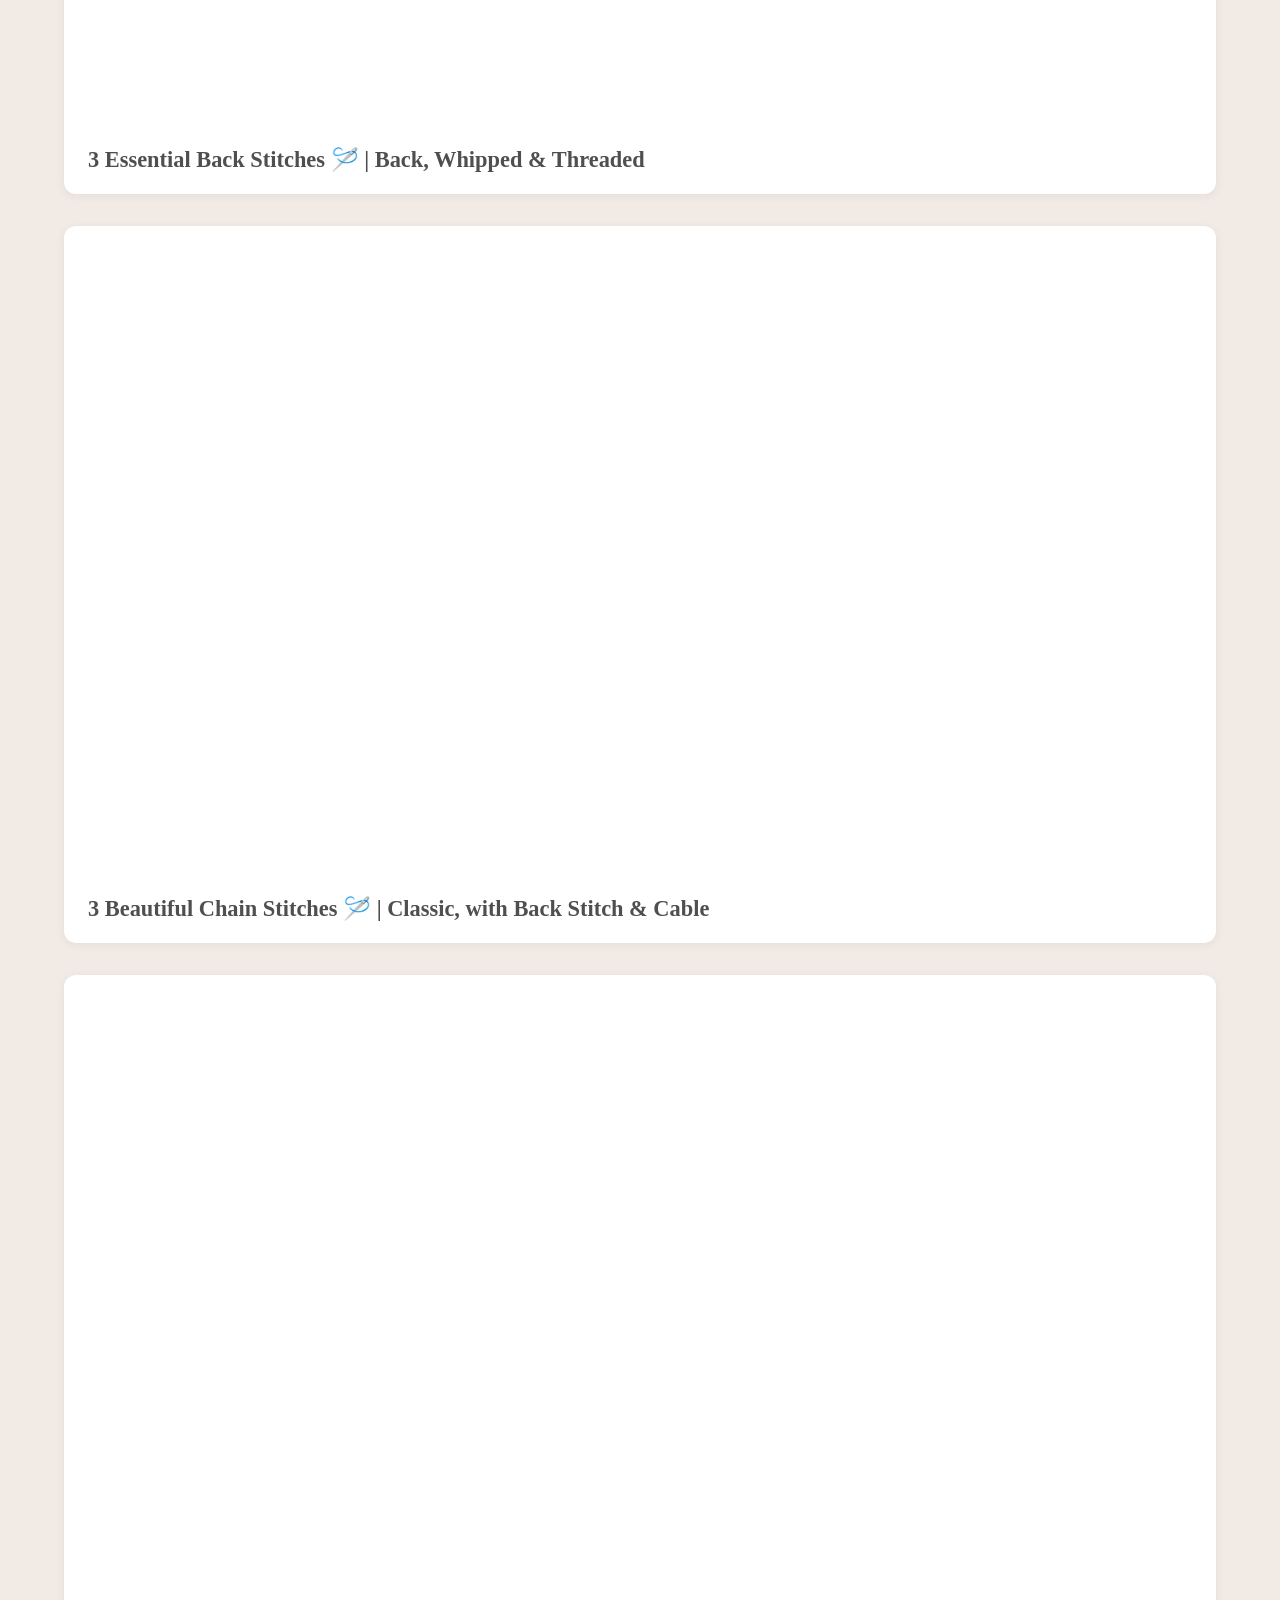
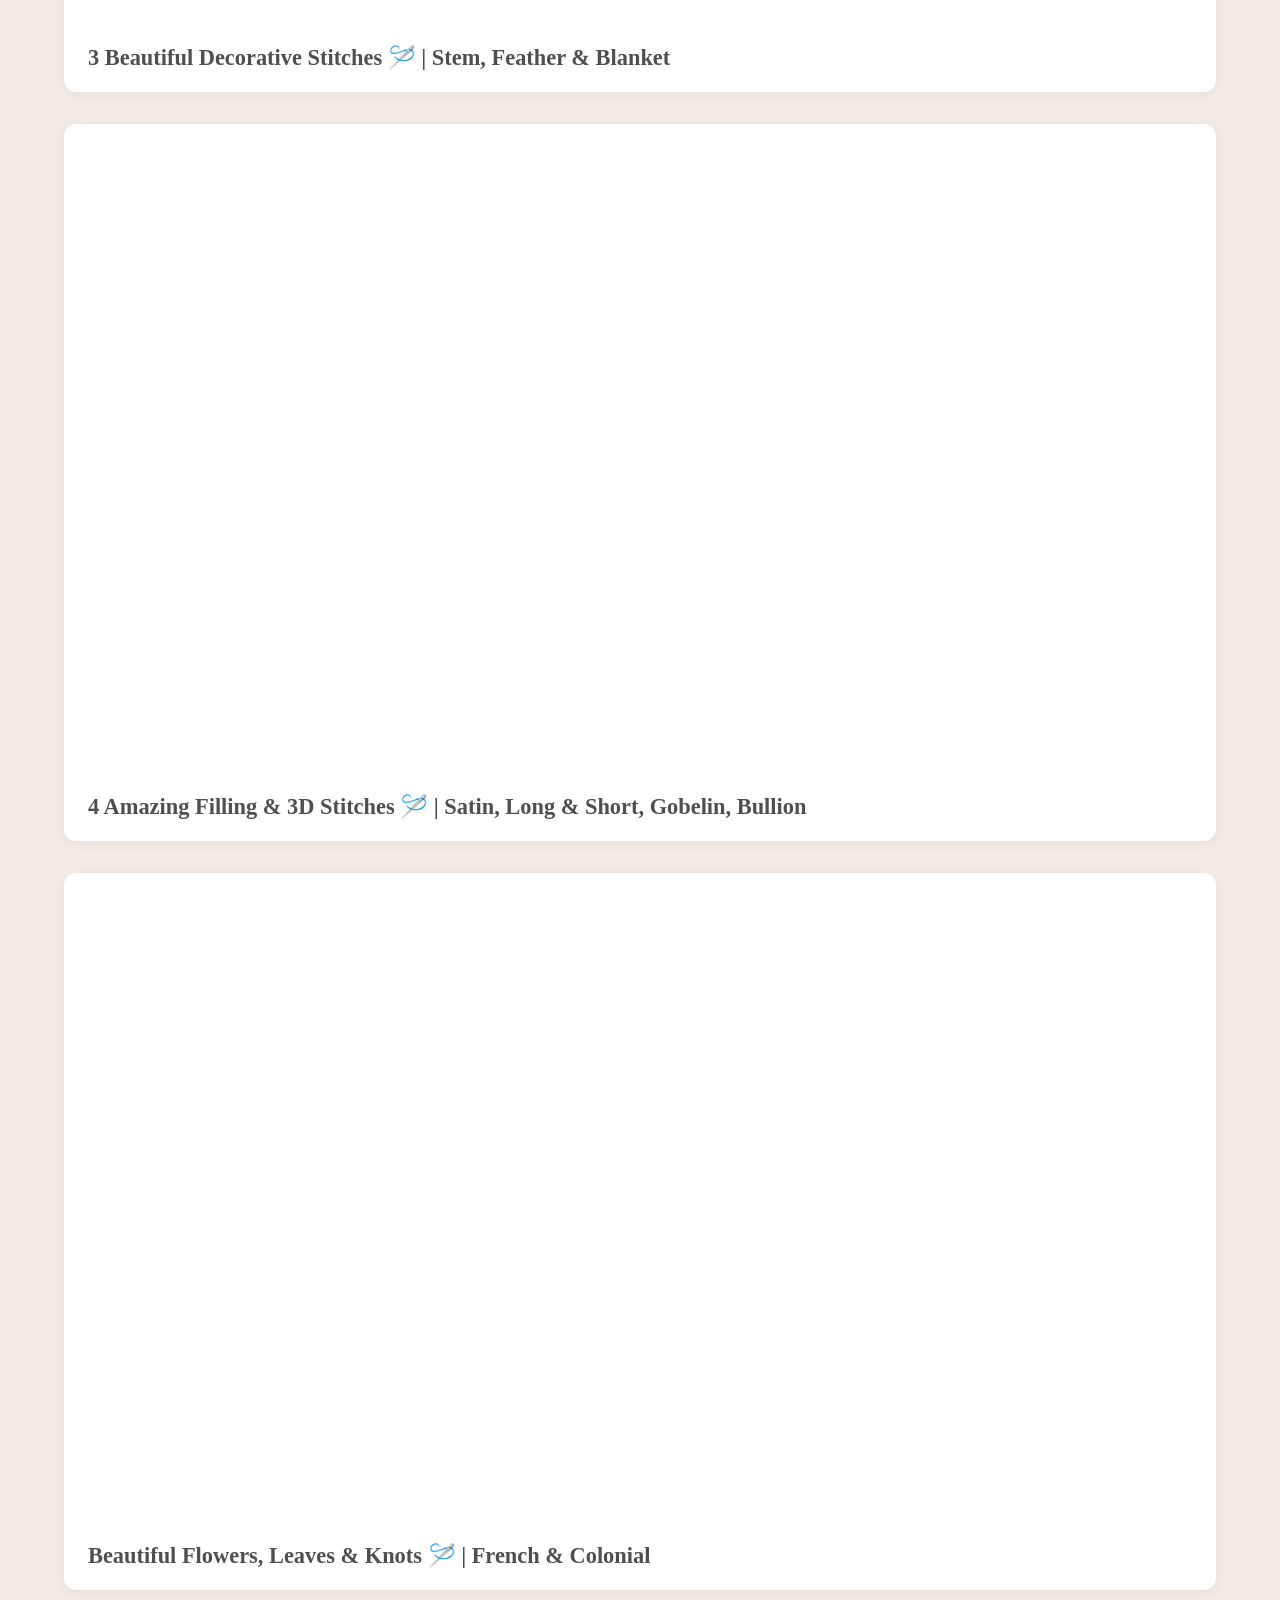
==== commit 1a53ff3f: "Add 3 more Basic Stitches videos" ====
--- a/tutorials/basic-stitches.html
+++ b/tutorials/basic-stitches.html
@@ -64,6 +64,24 @@
                     </div>
                     <h3>3 Beautiful Chain Stitches 🪡 | Classic, with Back Stitch & Cable</h3>
                 </div>
+                <div class="tutorial-video-card">
+                    <div class="video-wrapper">
+                        <iframe src="https://www.youtube.com/embed/dEH_Sy8rpQQ" title="3 Beautiful Decorative Stitches" frameborder="0" allow="accelerometer; autoplay; clipboard-write; encrypted-media; gyroscope; picture-in-picture" allowfullscreen></iframe>
+                    </div>
+                    <h3>3 Beautiful Decorative Stitches 🪡 | Stem, Feather & Blanket</h3>
+                </div>
+                <div class="tutorial-video-card">
+                    <div class="video-wrapper">
+                        <iframe src="https://www.youtube.com/embed/Vqo6kc_TUhY" title="4 Amazing Filling & 3D Stitches" frameborder="0" allow="accelerometer; autoplay; clipboard-write; encrypted-media; gyroscope; picture-in-picture" allowfullscreen></iframe>
+                    </div>
+                    <h3>4 Amazing Filling & 3D Stitches 🪡 | Satin, Long & Short, Gobelin, Bullion</h3>
+                </div>
+                <div class="tutorial-video-card">
+                    <div class="video-wrapper">
+                        <iframe src="https://www.youtube.com/embed/wy88Ui8NFz0" title="Beautiful Flowers, Leaves & Knots" frameborder="0" allow="accelerometer; autoplay; clipboard-write; encrypted-media; gyroscope; picture-in-picture" allowfullscreen></iframe>
+                    </div>
+                    <h3>Beautiful Flowers, Leaves & Knots 🪡 | French & Colonial</h3>
+                </div>
             </div>
         </div>
     </section>
